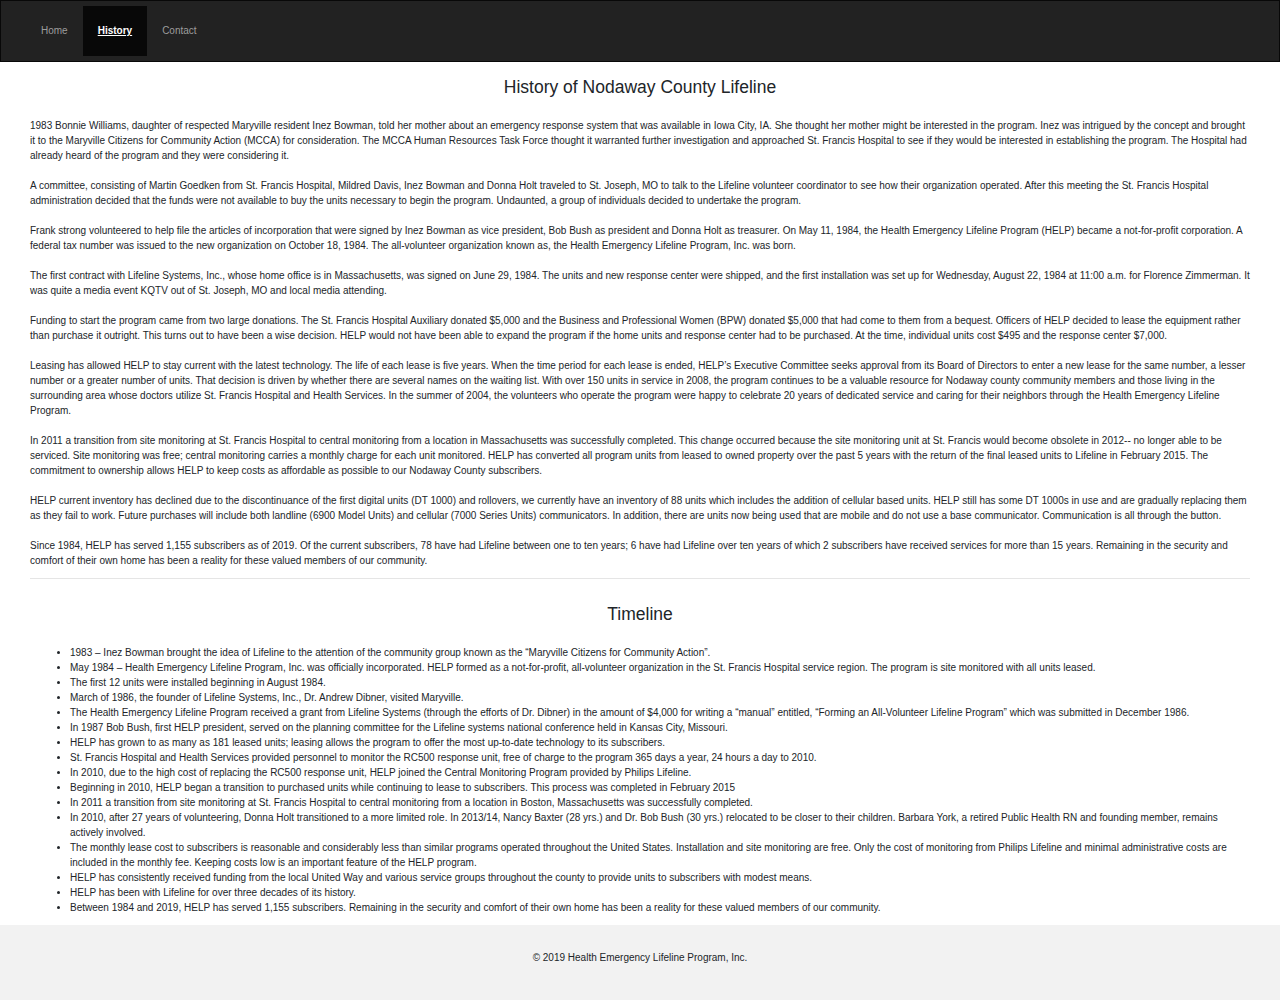
==== history.html @ a44c42b0 "Index and History page setup" ====
<!DOCTYPE html>
<html lang="en">

<head>
    <title>Health Emergency Lifeline Program, Inc</title>
    <meta charset="utf-8">
    <meta name="viewport" content="width=device-width, initial-scale=1">
    <link rel="stylesheet" href="https://maxcdn.bootstrapcdn.com/bootstrap/3.4.0/css/bootstrap.min.css">
    <script src="https://ajax.googleapis.com/ajax/libs/jquery/3.4.1/jquery.min.js"></script>
    <script src="https://maxcdn.bootstrapcdn.com/bootstrap/3.4.0/js/bootstrap.min.js"></script>

    <link rel="stylesheet" href="https://stackpath.bootstrapcdn.com/bootstrap/4.3.1/css/bootstrap.min.css"
        integrity="sha384-ggOyR0iXCbMQv3Xipma34MD+dH/1fQ784/j6cY/iJTQUOhcWr7x9JvoRxT2MZw1T" crossorigin="anonymous">
    <link rel="stylesheet" type="text/css" href="style.css">

</head>

<body>
    <nav class="navbar navbar-expand navbar-inverse">
        <div class="collapse navbar-collapse" id="myNavbar">
            <ul class="nav navbar-nav">
                <li><a href="index.html">Home</a></li>
                <li class="active"><a href="history.html"><b><u>History</u></b></a></li>
                <li><a href="#">Contact</a></li>
            </ul>
        </div>
    </nav>
    <main class="container-fluid">
        <article class="col-sm-12">
            <br>
            <div class="text-center">
                    <h3>History of Nodaway County Lifeline</h3>
                </div>
            <br>
            <p>
                1983 Bonnie Williams, daughter of respected Maryville resident Inez Bowman, told her mother about an
                emergency response system that was available in Iowa City, IA. She thought her mother might be
                interested in
                the program. Inez was intrigued by the concept and brought it to the Maryville Citizens for Community
                Action
                (MCCA) for consideration. The MCCA Human Resources Task Force thought it warranted further investigation
                and
                approached St. Francis Hospital to see if they would be interested in establishing the program. The
                Hospital
                had already heard of the program and they were considering it.
                <br>
                <br>
                A committee, consisting of Martin Goedken from St. Francis Hospital, Mildred Davis, Inez Bowman and
                Donna
                Holt traveled to St. Joseph, MO to talk to the Lifeline volunteer coordinator to see how their
                organization
                operated. After this meeting the St. Francis Hospital administration decided that the funds were not
                available to buy the units necessary to begin the program. Undaunted, a group of individuals decided to
                undertake the program.
                <br>
                <br>
                Frank strong volunteered to help file the articles of incorporation that were signed by Inez Bowman as
                vice
                president, Bob Bush as president and Donna Holt as treasurer. On May 11, 1984, the Health Emergency
                Lifeline
                Program (HELP) became a not-for-profit corporation. A federal tax number was issued to the new
                organization
                on October 18, 1984. The all-volunteer organization known as, the Health Emergency Lifeline Program,
                Inc.
                was born.
                <br>
                <br>
                The first contract with Lifeline Systems, Inc., whose home office is in Massachusetts, was signed on
                June
                29, 1984. The units and new response center were shipped, and the first installation was set up for
                Wednesday, August 22, 1984 at 11:00 a.m. for Florence Zimmerman. It was quite a media event KQTV out of
                St.
                Joseph, MO and local media attending.
                <br>
                <br>
                Funding to start the program came from two large donations. The St. Francis Hospital Auxiliary donated
                $5,000 and the Business and Professional Women (BPW) donated $5,000 that had come to them from a
                bequest.
                Officers of HELP decided to lease the equipment rather than purchase it outright. This turns out to have
                been a wise decision. HELP would not have been able to expand the program if the home units and response
                center had to be purchased. At the time, individual units cost $495 and the response center $7,000.
                <br>
                <br>
                Leasing has allowed HELP to stay current with the latest technology. The life of each lease is five
                years.
                When the time period for each lease is ended, HELP’s Executive Committee seeks approval from its Board
                of
                Directors to enter a new lease for the same number, a lesser number or a greater number of units. That
                decision is driven by whether there are several names on the waiting list. With over 150 units in
                service in
                2008, the program continues to be a valuable resource for Nodaway county community members and those
                living
                in the surrounding area whose doctors utilize St. Francis Hospital and Health Services. In the summer of
                2004, the volunteers who operate the program were happy to celebrate 20 years of dedicated service and
                caring for their neighbors through the Health Emergency Lifeline Program.
                <br>
                <br>
                In 2011 a transition from site monitoring at St. Francis Hospital to central monitoring from a location
                in
                Massachusetts was successfully completed. This change occurred because the site monitoring unit at St.
                Francis would become obsolete in 2012-- no longer able to be serviced. Site monitoring was free; central
                monitoring carries a monthly charge for each unit monitored. HELP has converted all program units from
                leased to owned property over the past 5 years with the return of the final leased units to Lifeline in
                February 2015. The commitment to ownership allows HELP to keep costs as affordable as possible to our
                Nodaway County subscribers.
                <br>
                <br>
                HELP current inventory has declined due to the discontinuance of the first digital units (DT 1000) and
                rollovers, we currently have an inventory of 88 units which includes the addition of cellular based
                units.
                HELP still has some DT 1000s in use and are gradually replacing them as they fail to work. Future
                purchases
                will include both landline (6900 Model Units) and cellular (7000 Series Units) communicators. In
                addition,
                there are units now being used that are mobile and do not use a base communicator. Communication is all
                through the button.
                <br>
                <br>
                Since 1984, HELP has served 1,155 subscribers as of 2019. Of the current subscribers, 78 have had
                Lifeline
                between one to ten years; 6 have had Lifeline over ten years of which 2 subscribers have received
                services
                for more than 15 years. Remaining in the security and comfort of their own home has been a reality for
                these
                valued members of our community.
                <br>
                <hr>
                <br>
                <div class="text-center">
                    <h3>Timeline</h3>
                </div>
                <br>
                <ul>
                    <li>1983 – Inez Bowman brought the idea of Lifeline to the attention of the community group known
                        as the “Maryville Citizens for Community Action”.</li>
                    <li>May 1984 – Health Emergency Lifeline Program, Inc. was officially incorporated. HELP formed as
                        a not-for-profit, all-volunteer organization in the St. Francis Hospital service region. The
                        program is site monitored with all units leased.</li>
                    <li>The first 12 units were installed beginning in August 1984.</li>
                    <li>March of 1986, the founder of Lifeline Systems, Inc., Dr. Andrew Dibner, visited Maryville.</li>
                    <li>The Health Emergency Lifeline Program received a grant from Lifeline Systems (through the
                        efforts of Dr. Dibner) in the amount of $4,000 for writing a “manual” entitled, “Forming an
                        All-Volunteer Lifeline Program” which was submitted in December 1986.</li>
                    <li>In 1987 Bob Bush, first HELP president, served on the planning committee for the Lifeline
                        systems national conference held in Kansas City, Missouri.</li>
                    <li>HELP has grown to as many as 181 leased units; leasing allows the program to offer the most
                        up-to-date technology to its subscribers.</li>
                    <li>St. Francis Hospital and Health Services provided personnel to monitor the RC500 response
                        unit, free of charge to the program 365 days a year, 24 hours a day to 2010.</li>
                    <li>In 2010, due to the high cost of replacing the RC500 response unit, HELP joined the Central
                        Monitoring Program provided by Philips Lifeline.</li>
                    <li>Beginning in 2010, HELP began a transition to purchased units while continuing to lease to
                        subscribers. This process was completed in February 2015</li>
                    <li>In 2011 a transition from site monitoring at St. Francis Hospital to central monitoring from a
                        location in Boston, Massachusetts was successfully completed. </li>
                    <li>In 2010, after 27 years of volunteering, Donna Holt transitioned to a more limited role. In
                        2013/14, Nancy Baxter (28 yrs.) and Dr. Bob Bush (30 yrs.) relocated to be closer to their
                        children. Barbara York, a retired Public Health RN and founding member, remains actively
                        involved.</li>
                    <li>The monthly lease cost to subscribers is reasonable and considerably less than similar
                        programs operated throughout the United States. Installation and site monitoring are free. Only
                        the cost of monitoring from Philips Lifeline and minimal administrative costs are included in
                        the monthly fee. Keeping costs low is an important feature of the HELP program.</li>
                    <li>HELP has consistently received funding from the local United Way and various service groups
                        throughout the county to provide units to subscribers with modest means.</li>
                    <li>HELP has been with Lifeline for over three decades of its history. </li>
                    <li>Between 1984 and 2019, HELP has served 1,155 subscribers. Remaining in the security and comfort
                        of their own home has been a reality for these valued members of our community.</li>
                </ul>
            </p>
        </article>
    </main>
    <footer class="container-fluid text-center">
        <p>&copy 2019 Health Emergency Lifeline Program, Inc.</p>
        <script src="https://code.jquery.com/jquery-3.3.1.slim.min.js"
            integrity="sha384-q8i/X+965DzO0rT7abK41JStQIAqVgRVzpbzo5smXKp4YfRvH+8abtTE1Pi6jizo"
            crossorigin="anonymous"></script>
        <script src="https://cdnjs.cloudflare.com/ajax/libs/popper.js/1.14.7/umd/popper.min.js"
            integrity="sha384-UO2eT0CpHqdSJQ6hJty5KVphtPhzWj9WO1clHTMGa3JDZwrnQq4sF86dIHNDz0W1"
            crossorigin="anonymous"></script>
        <script src="https://stackpath.bootstrapcdn.com/bootstrap/4.3.1/js/bootstrap.min.js"
            integrity="sha384-JjSmVgyd0p3pXB1rRibZUAYoIIy6OrQ6VrjIEaFf/nJGzIxFDsf4x0xIM+B07jRM"
            crossorigin="anonymous"></script>
    </footer>

</body>

</html>
---- style.css ----
/* Remove the navbar's default margin-bottom and rounded borders */ 
.navbar {
    margin-bottom: 0;
    border-radius: 0;
  }
.nav li {
  display: inline !important;
}
  
  /* Add a gray background color and some padding to the footer */
footer {
  background-color: #f2f2f2;
  padding: 25px;
}
  
.carousel-inner img {
    width: 100%; /* Set width to 100% */
    margin: auto;
    min-height:200px;
}

/* Hide the carousel text when the screen is less than 600 pixels wide */
@media (max-width: 600px) {
  .carousel-caption {
    display: none; 
  }
}
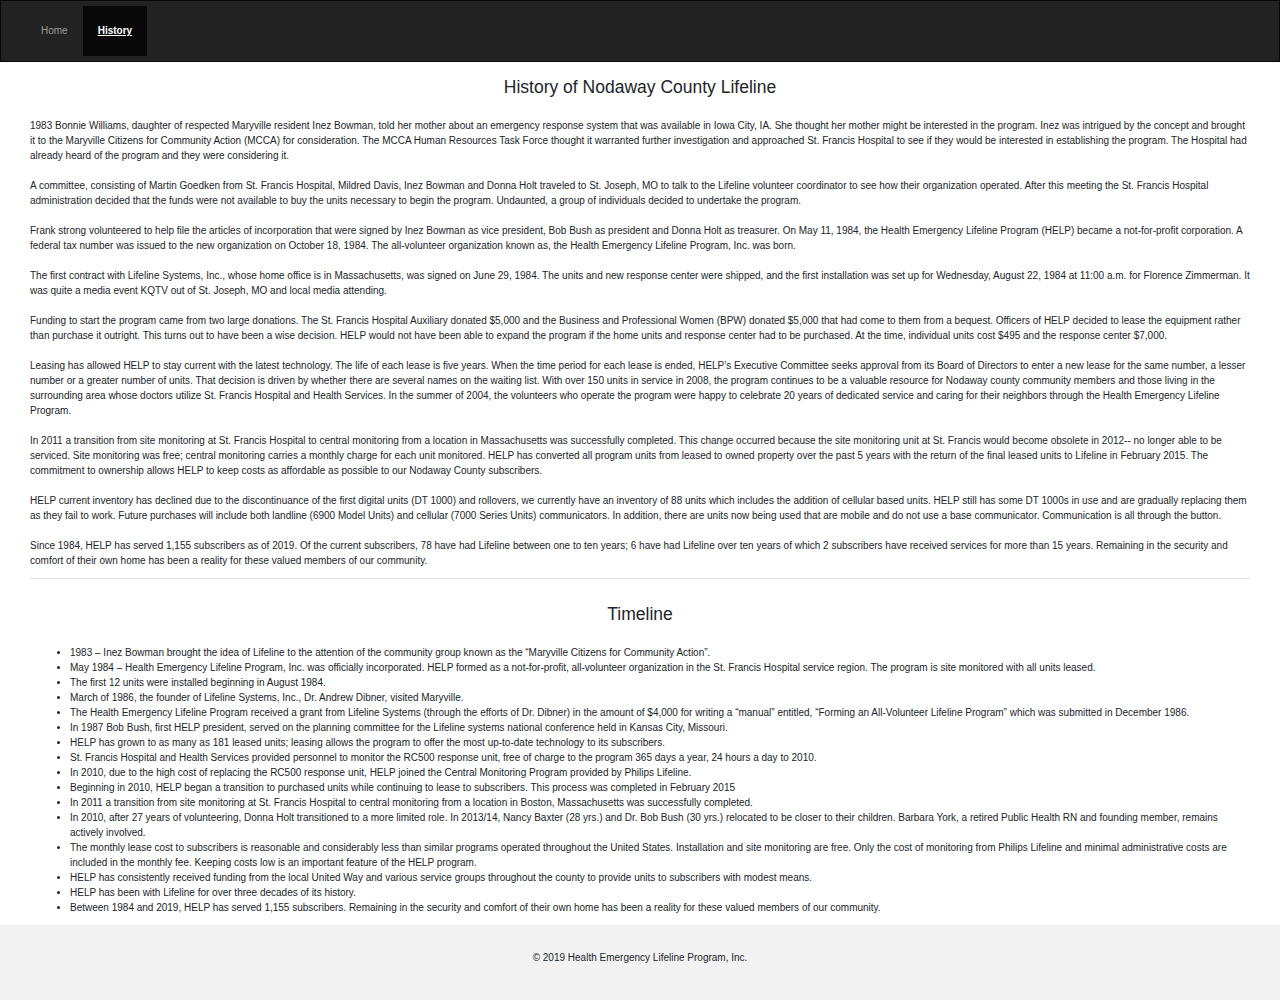
==== commit f95504ce: "Removed contact page and added to main page" ====
--- a/history.html
+++ b/history.html
@@ -21,7 +21,6 @@
             <ul class="nav navbar-nav">
                 <li><a href="index.html">Home</a></li>
                 <li class="active"><a href="history.html"><b><u>History</u></b></a></li>
-                <li><a href="#">Contact</a></li>
             </ul>
         </div>
     </nav>
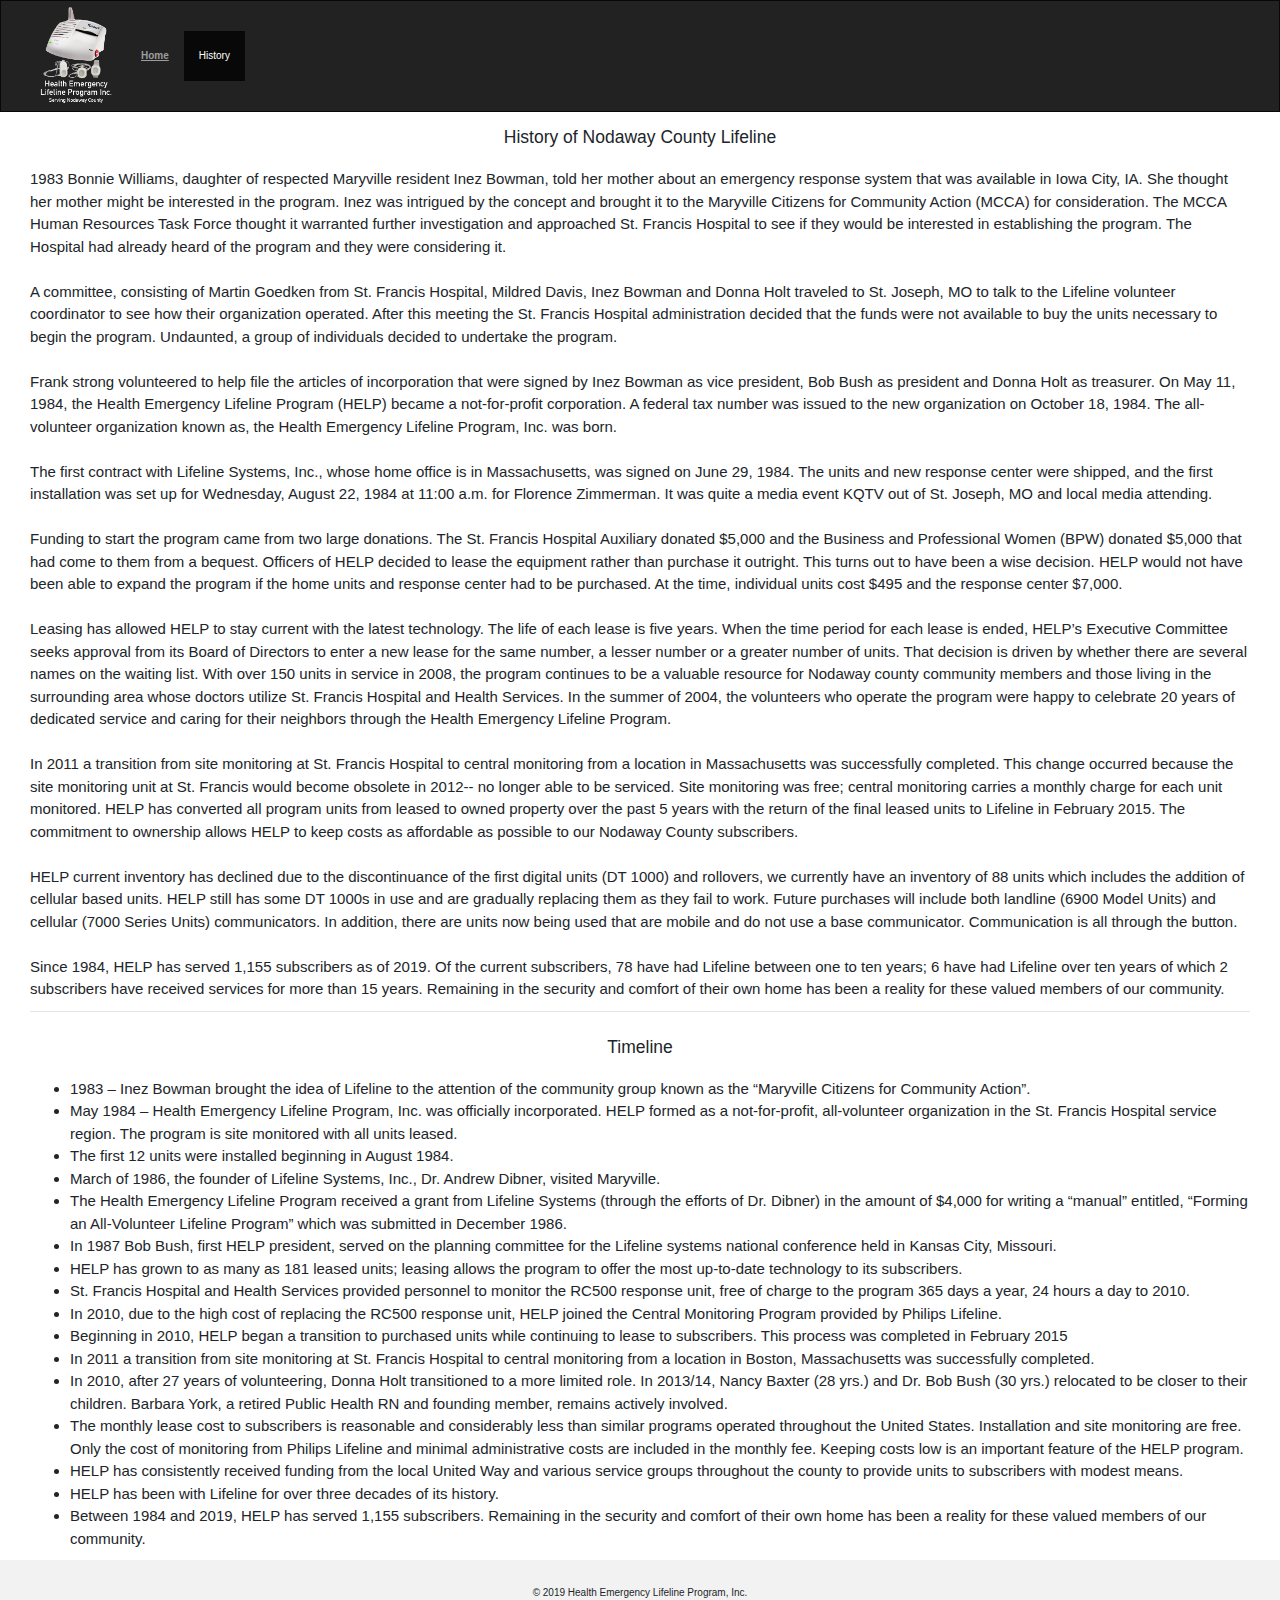
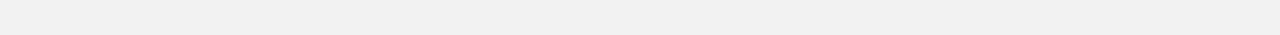
==== commit feb5044a: "style changes" ====
--- a/history.html
+++ b/history.html
@@ -18,9 +18,10 @@
 <body>
     <nav class="navbar navbar-expand navbar-inverse">
         <div class="collapse navbar-collapse" id="myNavbar">
+            <img src="logo/pbl-logoProposal.png" style="width:10em;height:10em;" alt="Image">
             <ul class="nav navbar-nav">
-                <li><a href="index.html">Home</a></li>
-                <li class="active"><a href="history.html"><b><u>History</u></b></a></li>
+                <li><a href="index.html"><b><u>Home</u></b></a></li>
+                <li class="active"><a href="history.html">History</a></li>
             </ul>
         </div>
     </nav>
@@ -31,7 +32,7 @@
                     <h3>History of Nodaway County Lifeline</h3>
                 </div>
             <br>
-            <p>
+            <p class="pText">
                 1983 Bonnie Williams, daughter of respected Maryville resident Inez Bowman, told her mother about an
                 emergency response system that was available in Iowa City, IA. She thought her mother might be
                 interested in
@@ -129,7 +130,7 @@
                     <h3>Timeline</h3>
                 </div>
                 <br>
-                <ul>
+                <ul class="pText">
                     <li>1983 – Inez Bowman brought the idea of Lifeline to the attention of the community group known
                         as the “Maryville Citizens for Community Action”.</li>
                     <li>May 1984 – Health Emergency Lifeline Program, Inc. was officially incorporated. HELP formed as
--- a/style.css
+++ b/style.css
@@ -5,6 +5,10 @@
   }
 .nav li {
   display: inline !important;
+}
+
+.pText{
+  font-size: 1.5em;
 }
   
   /* Add a gray background color and some padding to the footer */
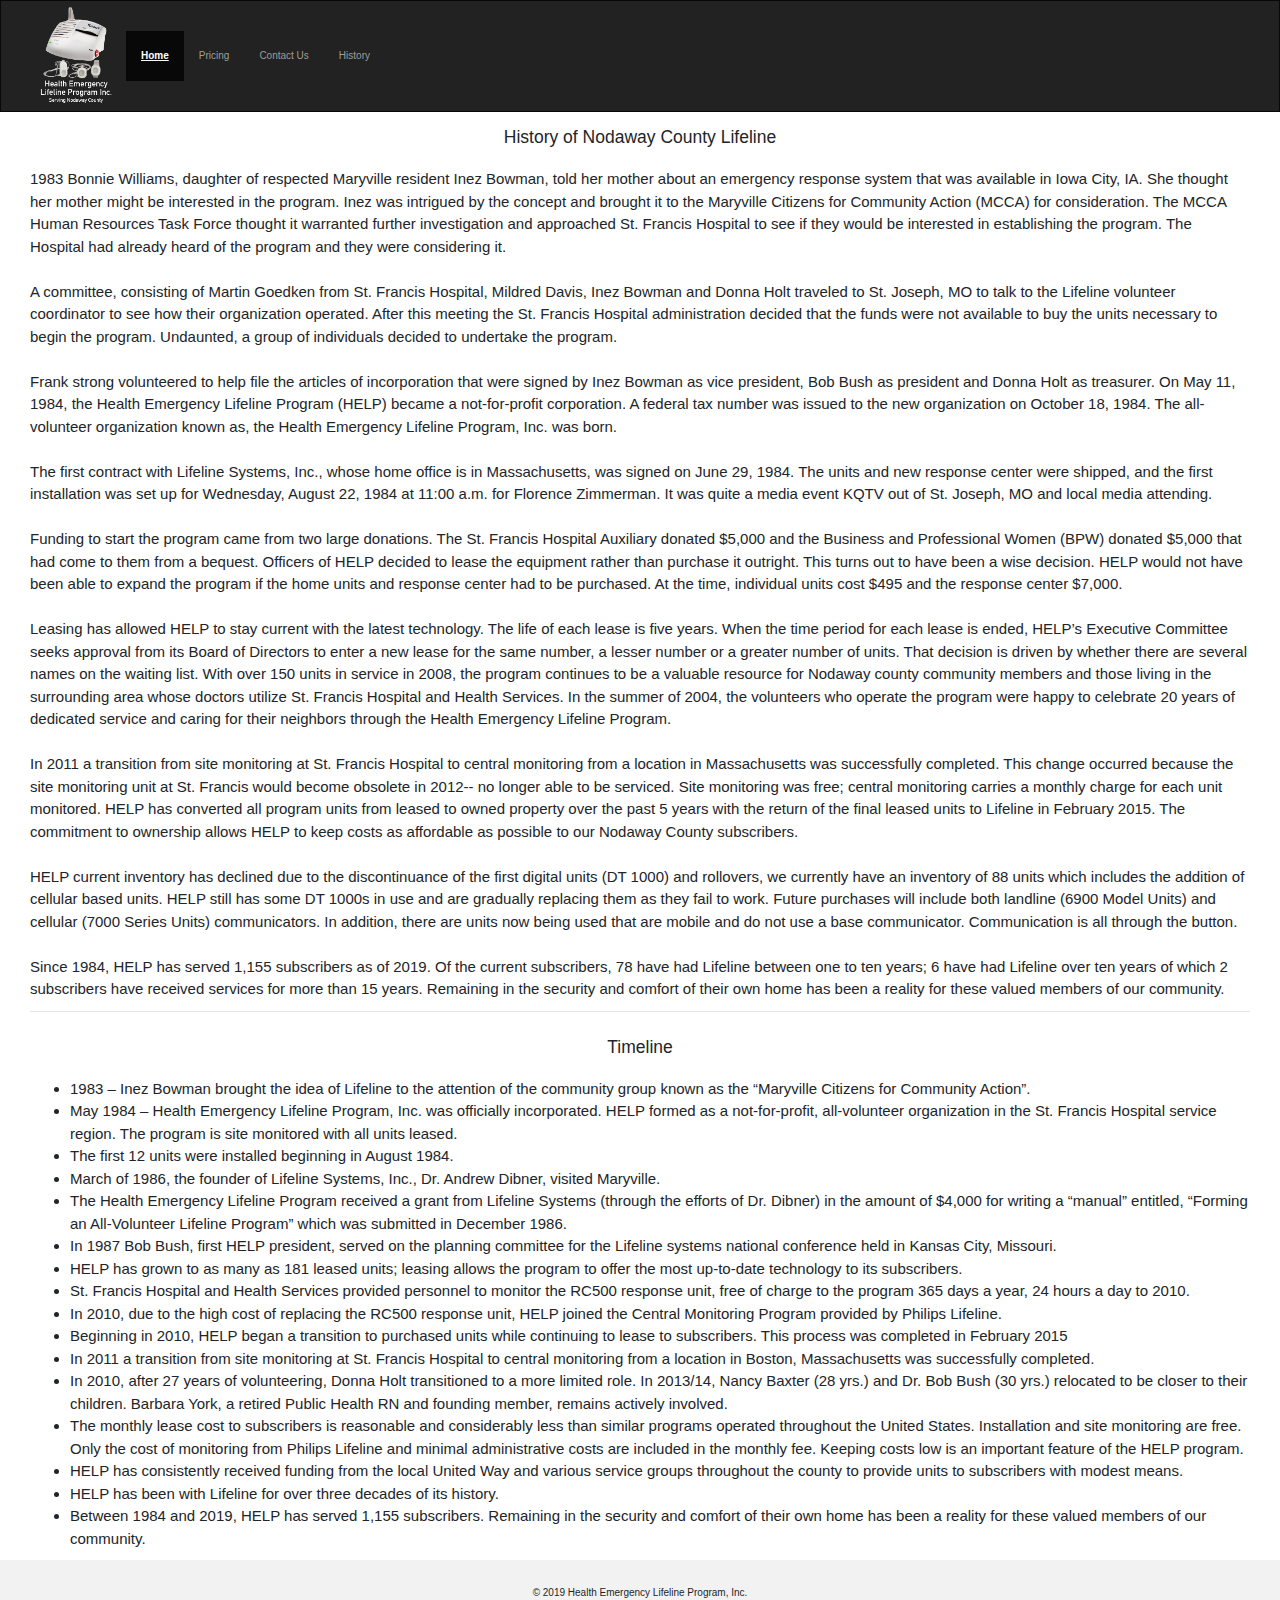
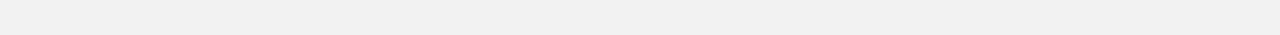
==== commit 8f21b8c7: "more style changes" ====
--- a/history.html
+++ b/history.html
@@ -20,8 +20,10 @@
         <div class="collapse navbar-collapse" id="myNavbar">
             <img src="logo/pbl-logoProposal.png" style="width:10em;height:10em;" alt="Image">
             <ul class="nav navbar-nav">
-                <li><a href="index.html"><b><u>Home</u></b></a></li>
-                <li class="active"><a href="history.html">History</a></li>
+                <li class="active"><a href="index.html"><b><u>Home</u></b></a></li>
+                <li><a href="index.html#pricing">Pricing</a></li>
+                <li><a href="index.html#contact">Contact Us</a></li>
+                <li><a href="history.html">History</a></li>
             </ul>
         </div>
     </nav>
--- a/style.css
+++ b/style.css
@@ -7,8 +7,22 @@
   display: inline !important;
 }
 
+html{
+  scroll-behavior: smooth;
+}
+
+@media screen and (prefers-reduced-motion: reduce) {
+	html {
+		scroll-behavior: auto;
+	}
+}
+
 .pText{
   font-size: 1.5em;
+}
+
+.disclaimer {
+  font-size: 0.8em;
 }
   
   /* Add a gray background color and some padding to the footer */
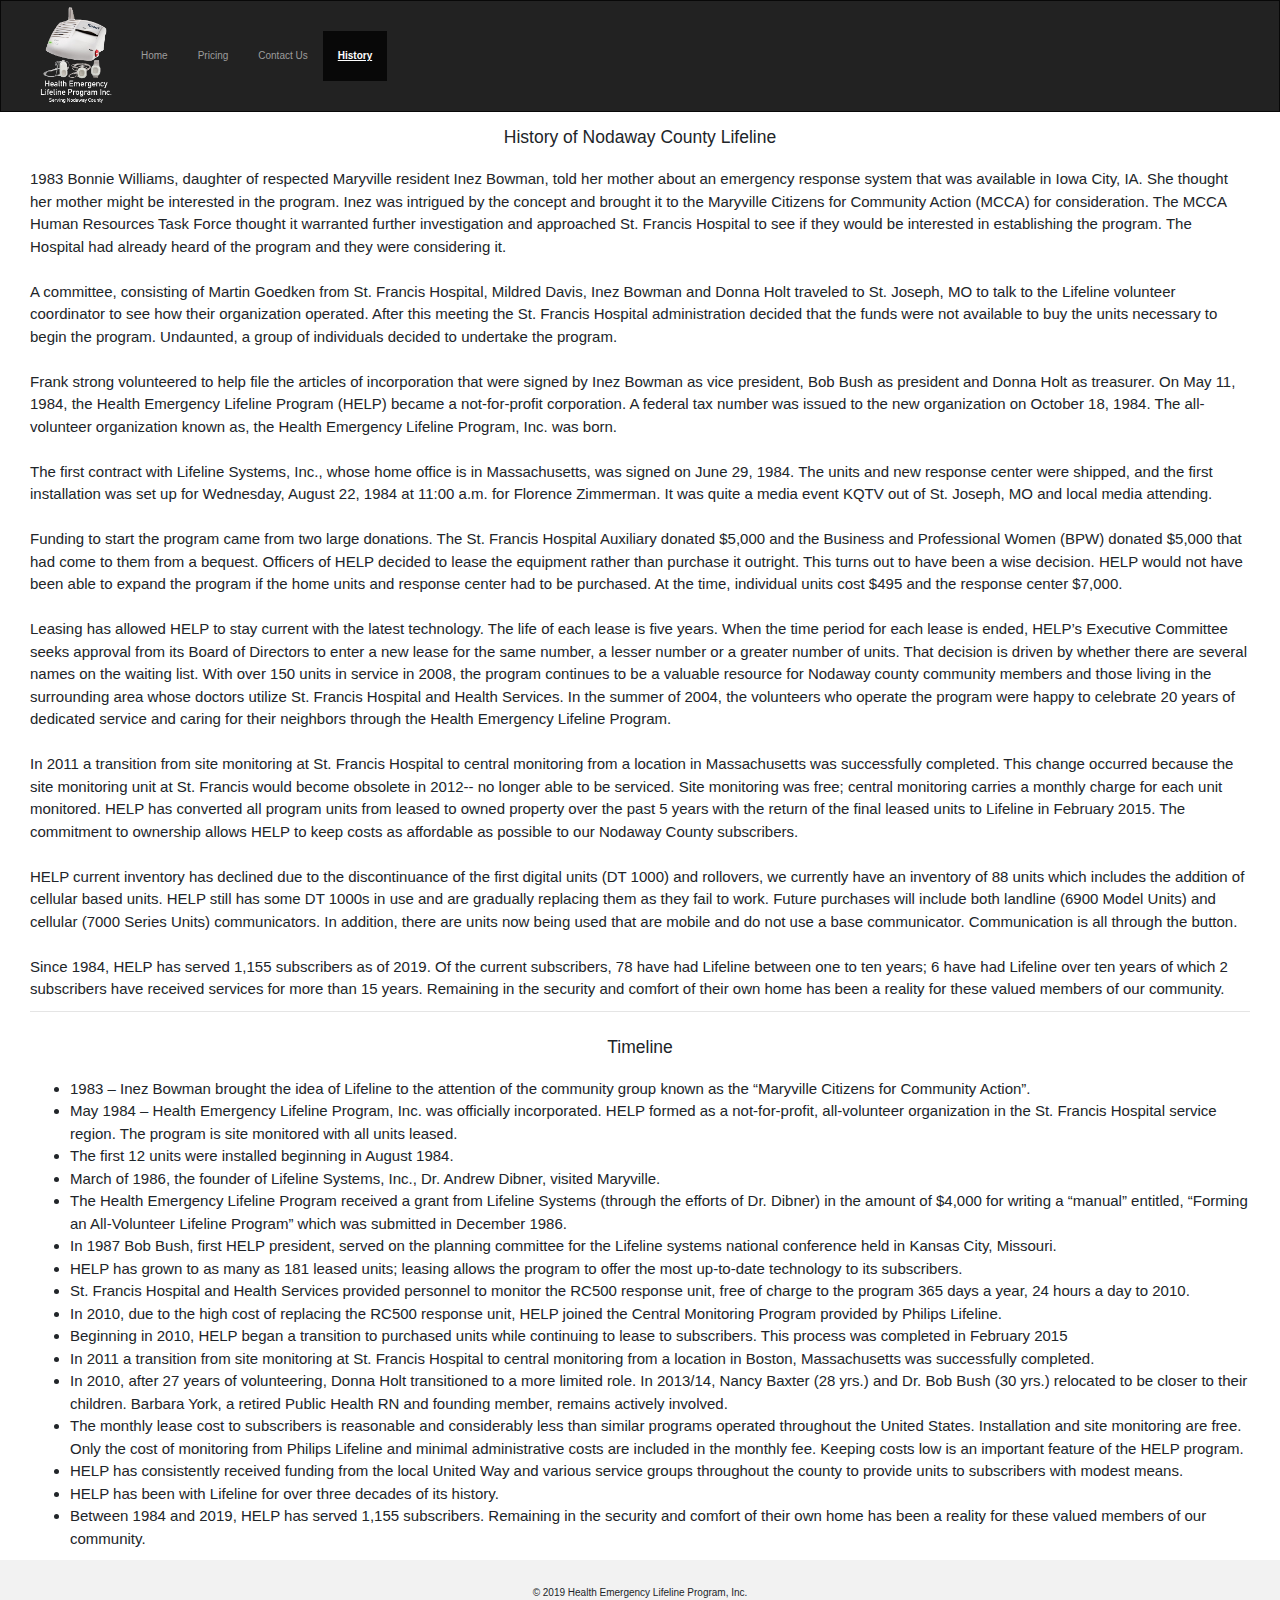
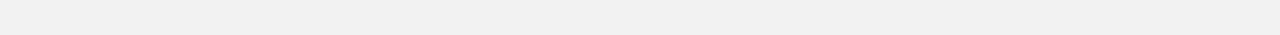
==== commit d4f7b46e: "Fixed history Navbar, made Philips a link" ====
--- a/history.html
+++ b/history.html
@@ -20,10 +20,10 @@
         <div class="collapse navbar-collapse" id="myNavbar">
             <img src="logo/pbl-logoProposal.png" style="width:10em;height:10em;" alt="Image">
             <ul class="nav navbar-nav">
-                <li class="active"><a href="index.html"><b><u>Home</u></b></a></li>
+                <li><a href="index.html">Home</a></li>
                 <li><a href="index.html#pricing">Pricing</a></li>
                 <li><a href="index.html#contact">Contact Us</a></li>
-                <li><a href="history.html">History</a></li>
+                <li class="active"><a href="history.html"><b><u>History</b></u></a></li>
             </ul>
         </div>
     </nav>
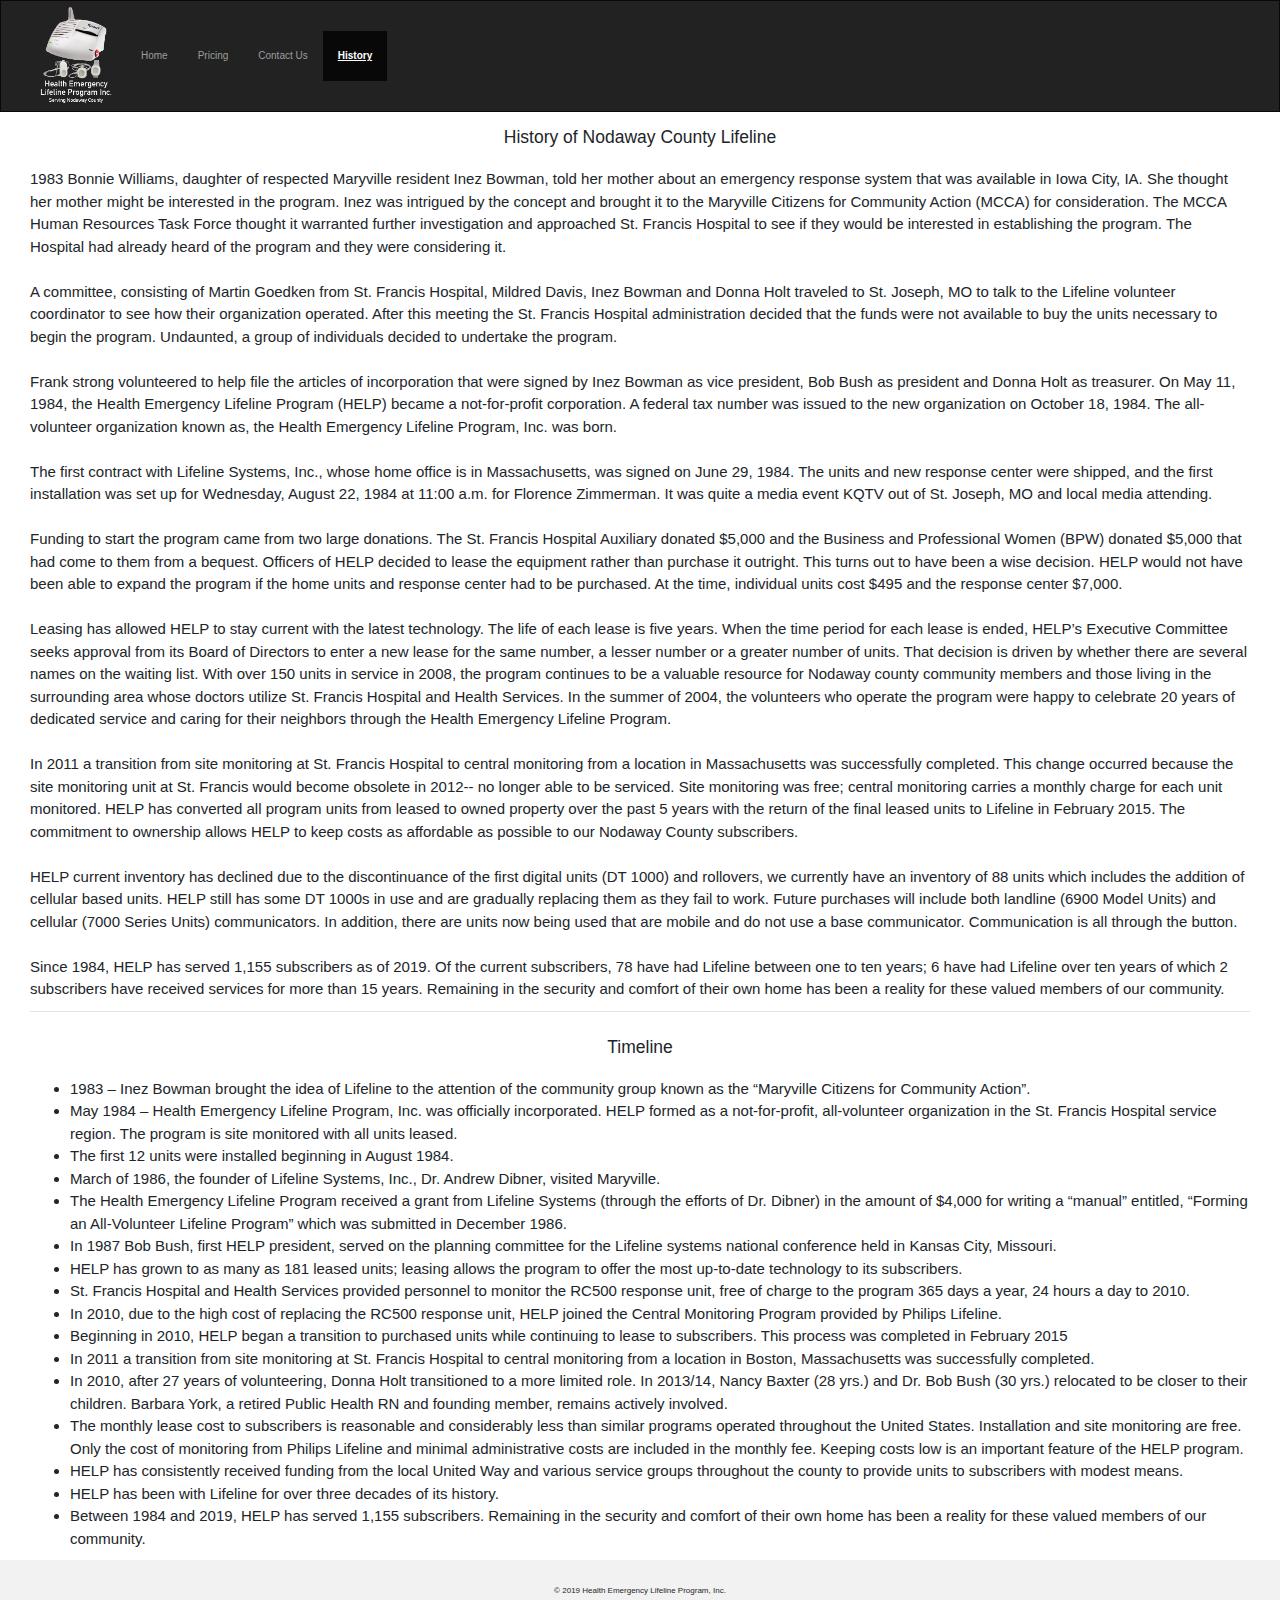
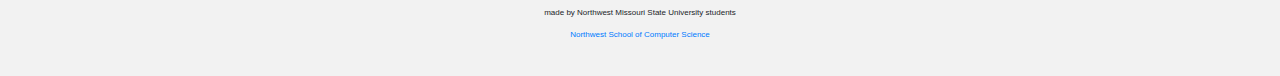
==== commit cfae2d7e: "Fixed History footer to match" ====
--- a/history.html
+++ b/history.html
@@ -172,8 +172,10 @@
             </p>
         </article>
     </main>
-    <footer class="container-fluid text-center">
+    <footer class="container-fluid text-center disclaimer">
         <p>&copy 2019 Health Emergency Lifeline Program, Inc.</p>
+        <p>made by Northwest Missouri State University students</p>
+        <p><a href="https://www.nwmissouri.edu/csis/">Northwest School of Computer Science</a></p>
         <script src="https://code.jquery.com/jquery-3.3.1.slim.min.js"
             integrity="sha384-q8i/X+965DzO0rT7abK41JStQIAqVgRVzpbzo5smXKp4YfRvH+8abtTE1Pi6jizo"
             crossorigin="anonymous"></script>
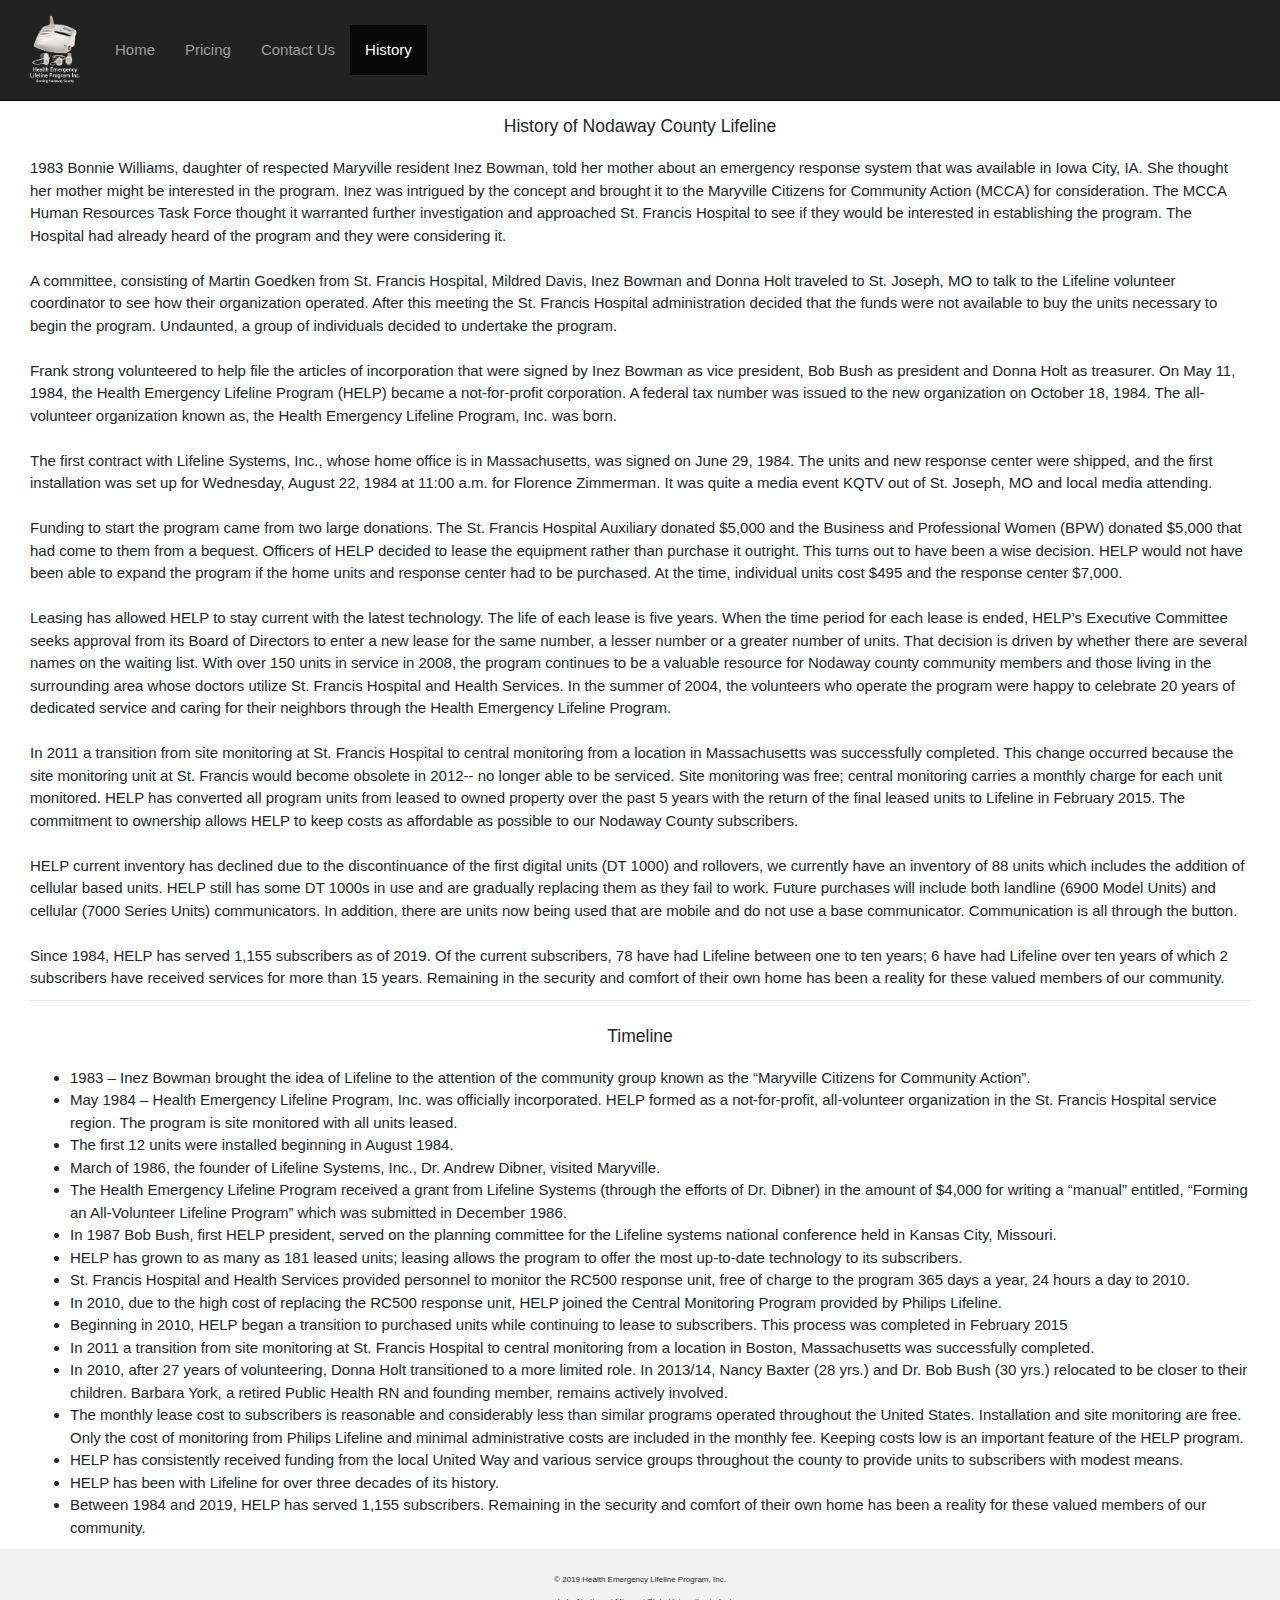
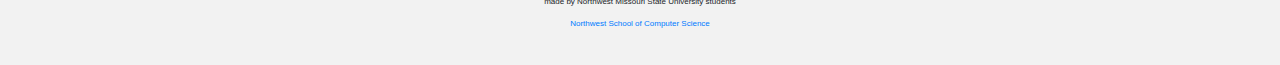
==== commit dec7fa89: "style changes" ====
--- a/history.html
+++ b/history.html
@@ -2,7 +2,7 @@
 <html lang="en">
 
 <head>
-    <title>Health Emergency Lifeline Program, Inc</title>
+    <title>Health Emergency Lifeline Program Inc.</title>
     <meta charset="utf-8">
     <meta name="viewport" content="width=device-width, initial-scale=1">
     <link rel="stylesheet" href="https://maxcdn.bootstrapcdn.com/bootstrap/3.4.0/css/bootstrap.min.css">
@@ -16,17 +16,17 @@
 </head>
 
 <body>
-    <nav class="navbar navbar-expand navbar-inverse">
-        <div class="collapse navbar-collapse" id="myNavbar">
-            <img src="logo/pbl-logoProposal.png" style="width:10em;height:10em;" alt="Image">
-            <ul class="nav navbar-nav">
-                <li><a href="index.html">Home</a></li>
-                <li><a href="index.html#pricing">Pricing</a></li>
-                <li><a href="index.html#contact">Contact Us</a></li>
-                <li class="active"><a href="history.html"><b><u>History</b></u></a></li>
-            </ul>
-        </div>
-    </nav>
+    <nav class="navbar navbar-expand navbar-inverse navbar-fixed-top sticky-top">
+            <div class="collapse navbar-collapse" id="myNavbar">
+                <img src="logo/pbl-logoProposal.png" style="width:9em;height:9em; padding: 1em 1em 1em 1em;" alt="Image">
+                <ul class="nav navbar-nav pText">
+                    <li><a href="index.html">Home</a></li>
+                    <li><a href="index.html#pricing">Pricing</a></li>
+                    <li><a href="index.html#contact">Contact Us</a></li>
+                    <li class="active"><a href="history.html">History</a></li>
+                </ul>
+            </div>
+        </nav>
     <main class="container-fluid">
         <article class="col-sm-12">
             <br>
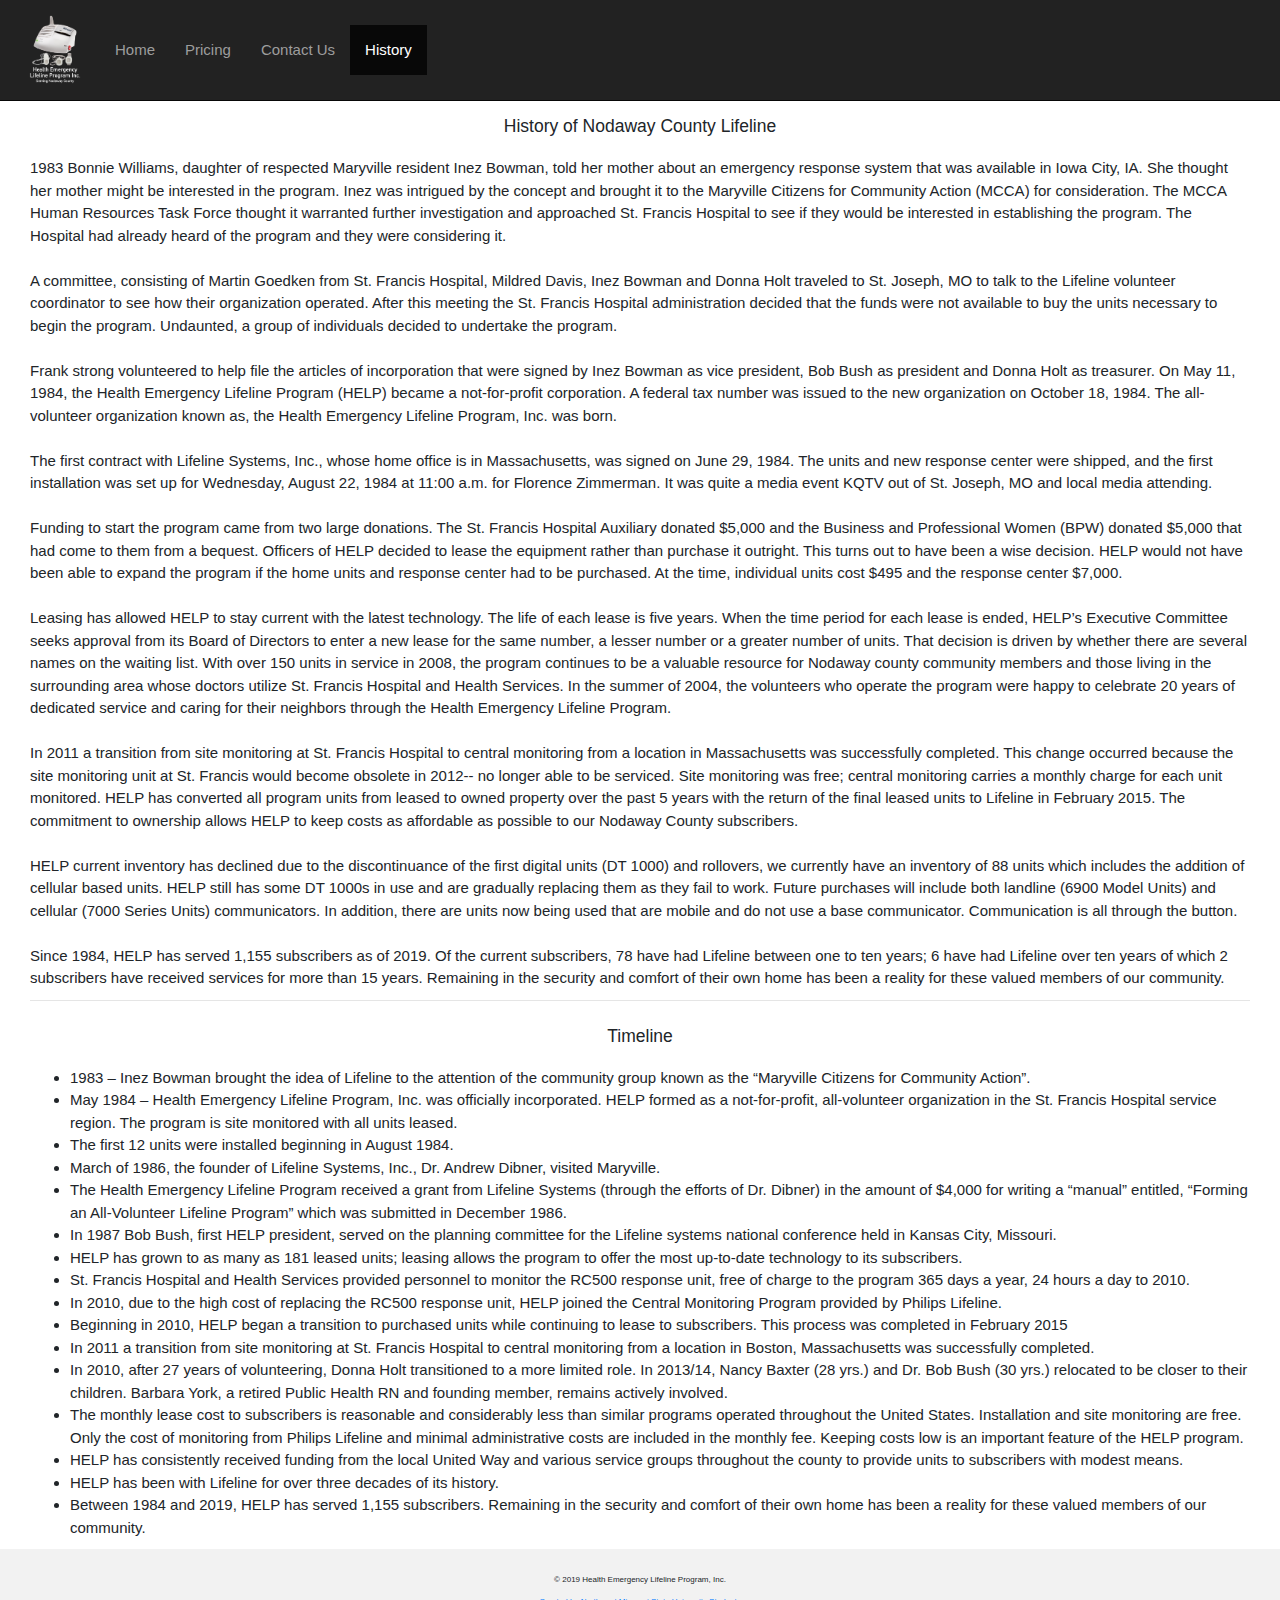
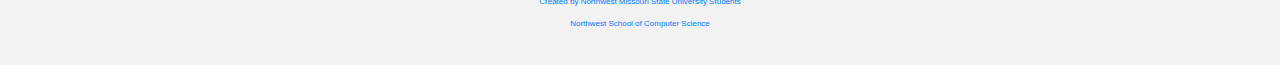
==== commit 7359b76c: "Add link to repository in footer" ====
--- a/history.html
+++ b/history.html
@@ -174,7 +174,7 @@
     </main>
     <footer class="container-fluid text-center disclaimer">
         <p>&copy 2019 Health Emergency Lifeline Program, Inc.</p>
-        <p>made by Northwest Missouri State University students</p>
+        <p><a href="https://github.com/cweltonsmith/pbl-website">Created by Northwest Missouri State University Students</a></p>
         <p><a href="https://www.nwmissouri.edu/csis/">Northwest School of Computer Science</a></p>
         <script src="https://code.jquery.com/jquery-3.3.1.slim.min.js"
             integrity="sha384-q8i/X+965DzO0rT7abK41JStQIAqVgRVzpbzo5smXKp4YfRvH+8abtTE1Pi6jizo"
